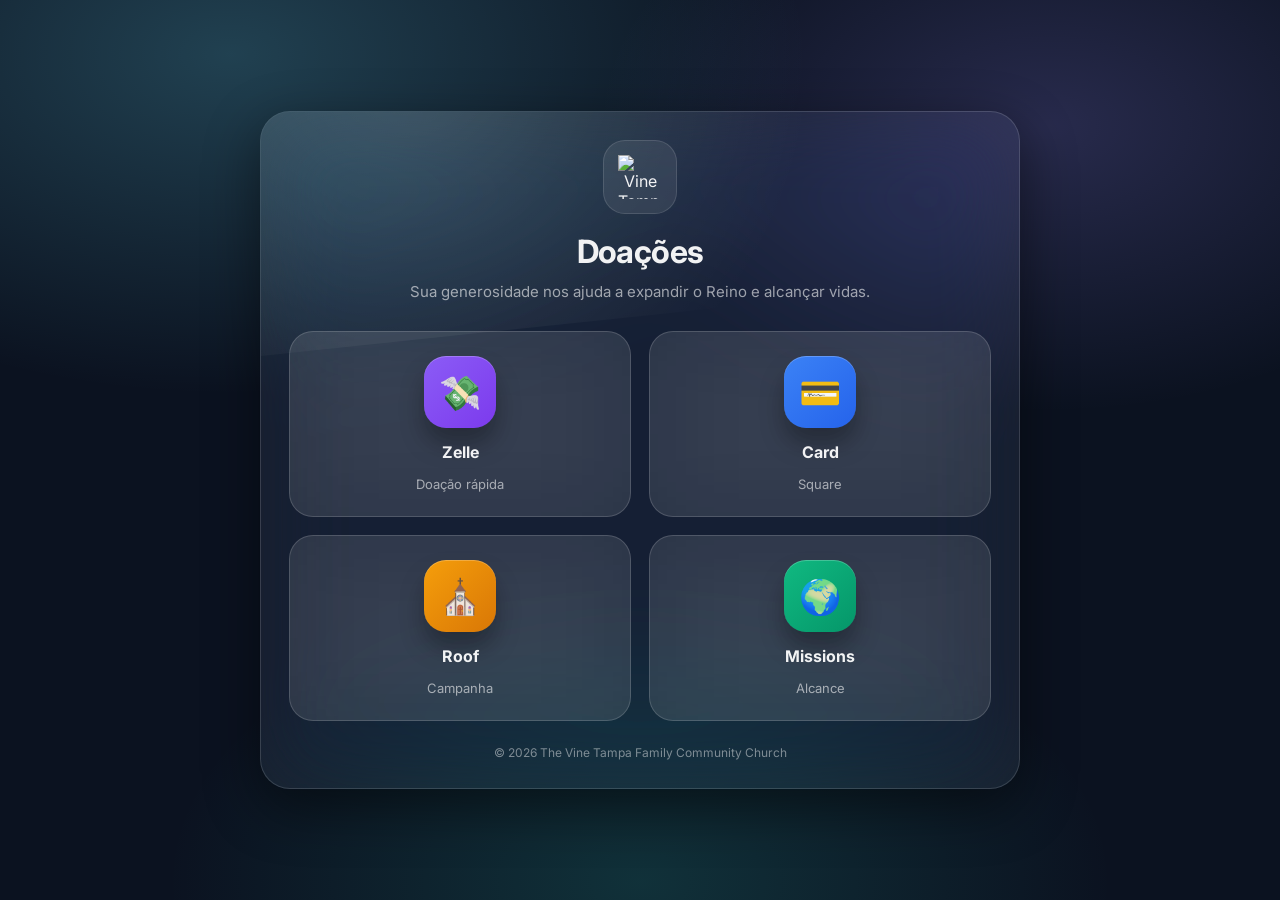
==== donate.html @ d50cf779 "Add donate.html for donation page" ====
<!DOCTYPE html>
<html lang="pt-BR">
<head>
  <meta charset="UTF-8" />
  <meta name="viewport" content="width=device-width, initial-scale=1.0" />
  <title>Doações • Vine Tampa Church</title>

  <link rel="preconnect" href="https://fonts.googleapis.com">
  <link rel="preconnect" href="https://fonts.gstatic.com" crossorigin>

  <link href="https://fonts.googleapis.com/css2?family=Inter:wght@400;500;600;700&display=swap" rel="stylesheet">

  <style>
    :root{
      --bg:#0b1220;
      --text:rgba(255,255,255,.94);
      --muted:rgba(255,255,255,.58);

      --line:rgba(255,255,255,.14);
      --glass:rgba(255,255,255,.06);

      --tile: rgba(255,255,255,.09);
      --tileHover: rgba(255,255,255,.13);

      --shadow: 0 18px 55px rgba(0,0,0,.48);

      --radiusWrap: 30px;
      --radiusCard: 24px;
      --radiusTile: 24px;

      --max: 760px;
    }

    *{
      box-sizing:border-box;
    }

    body{
      margin:0;
      min-height:100vh;
      padding:20px;
      background:
        radial-gradient(1050px 620px at 18% 6%, rgba(110,231,255,.22), transparent 55%),
        radial-gradient(820px 520px at 82% 14%, rgba(155,140,255,.20), transparent 55%),
        radial-gradient(860px 520px at 50% 98%, rgba(45,212,191,.16), transparent 55%),
        var(--bg);

      color:var(--text);
      font-family:Inter, system-ui, sans-serif;
      display:flex;
      justify-content:center;
      align-items:center;
    }

    a{
      text-decoration:none;
      color:inherit;
    }

    .wrapper{
      width:100%;
      max-width:var(--max);
    }

    .card{
      position:relative;
      overflow:hidden;

      border-radius:var(--radiusWrap);
      padding:28px;

      border:1px solid var(--line);

      background:var(--glass);

      backdrop-filter: blur(46px) saturate(1.55);
      -webkit-backdrop-filter: blur(46px) saturate(1.55);

      box-shadow:var(--shadow);
    }

    .card::before{
      content:"";
      position:absolute;
      inset:-30% -10% auto -10%;
      height:60%;
      background: radial-gradient(circle at 25% 30%, rgba(255,255,255,.15), transparent 55%);
      transform: rotate(-6deg);
      pointer-events:none;
    }

    .top{
      text-align:center;
      margin-bottom:28px;
      position:relative;
      z-index:1;
    }

    .logo{
      width:74px;
      height:74px;
      margin:0 auto 18px;

      border-radius:22px;
      padding:14px;

      background:rgba(255,255,255,.08);
      border:1px solid rgba(255,255,255,.12);

      display:flex;
      align-items:center;
      justify-content:center;
    }

    .logo img{
      width:100%;
      height:100%;
      object-fit:contain;
    }

    h1{
      margin:0;
      font-size:32px;
      font-weight:700;
      letter-spacing:-0.02em;
    }

    .subtitle{
      margin-top:10px;
      color:var(--muted);
      font-size:15px;
      line-height:1.5;
    }

    .grid{
      display:grid;
      grid-template-columns:repeat(2,1fr);
      gap:18px;
      position:relative;
      z-index:1;
    }

    .tile{
      position:relative;

      display:flex;
      flex-direction:column;
      align-items:center;
      justify-content:center;
      gap:14px;

      padding:24px 18px;

      border-radius:var(--radiusTile);

      background:var(--tile);

      border:1px solid rgba(255,255,255,.16);

      backdrop-filter: blur(52px) saturate(1.8);

      transition:.2s ease;

      text-align:center;

      overflow:hidden;
    }

    .tile:hover{
      transform:translateY(-3px);
      background:var(--tileHover);
    }

    .icon{
      width:72px;
      height:72px;

      border-radius:22px;

      display:flex;
      align-items:center;
      justify-content:center;

      font-size:34px;

      box-shadow:
        0 16px 24px rgba(0,0,0,.30),
        inset 0 1px 0 rgba(255,255,255,.22);
    }

    .zelle{
      background:linear-gradient(135deg,#8b5cf6,#7c3aed);
    }

    .cardpay{
      background:linear-gradient(135deg,#3b82f6,#2563eb);
    }

    .roof{
      background:linear-gradient(135deg,#f59e0b,#d97706);
    }

    .missions{
      background:linear-gradient(135deg,#10b981,#059669);
    }

    .tile strong{
      font-size:16px;
    }

    .tile span{
      font-size:13px;
      color:var(--muted);
    }

    .footer{
      margin-top:24px;
      text-align:center;
      color:rgba(255,255,255,.45);
      font-size:12px;
      position:relative;
      z-index:1;
    }

    @media(max-width:640px){

      body{
        padding:14px;
      }

      .card{
        padding:22px 18px;
      }

      .grid{
        grid-template-columns:1fr;
      }

      h1{
        font-size:28px;
      }
    }

  </style>
</head>

<body>

  <div class="wrapper">

    <div class="card">

      <div class="top">

        <div class="logo">
          <img src="https://thevinetampa.com/wp-content/uploads/2022/04/vine-logo.png" alt="Vine Tampa Church">
        </div>

        <h1>Doações</h1>

        <div class="subtitle">
          Sua generosidade nos ajuda a expandir o Reino e alcançar vidas.
        </div>

      </div>

      <div class="grid">

        <a class="tile"
           href="https://enroll.zellepay.com/qr-codes?data=eyJuYW1lIjoiVEhFIFZJTkUgVEFNUEEgRkFNSUxZIENPTU1VTklUWSBDSFVSQ0giLCJ0b2tlbiI6InplbGxlQHRoZXZpbmV0YW1wYS5jb20iLCJhY3Rpb24iOiJwYXltZW50In0="
           target="_blank">

          <div class="icon zelle">💸</div>

          <strong>Zelle</strong>
          <span>Doação rápida</span>

        </a>

        <a class="tile"
           href="https://square.link/u/ODwZXzmV"
           target="_blank">

          <div class="icon cardpay">💳</div>

          <strong>Card</strong>
          <span>Square</span>

        </a>

        <a class="tile"
           href="https://square.link/u/XjKMXmUn"
           target="_blank">

          <div class="icon roof">⛪</div>

          <strong>Roof</strong>
          <span>Campanha</span>

        </a>

        <a class="tile"
           href="https://square.link/u/YcXFKBma"
           target="_blank">

          <div class="icon missions">🌍</div>

          <strong>Missions</strong>
          <span>Alcance</span>

        </a>

      </div>

      <div class="footer">
        © 2026 The Vine Tampa Family Community Church
      </div>

    </div>

  </div>

</body>
</html>
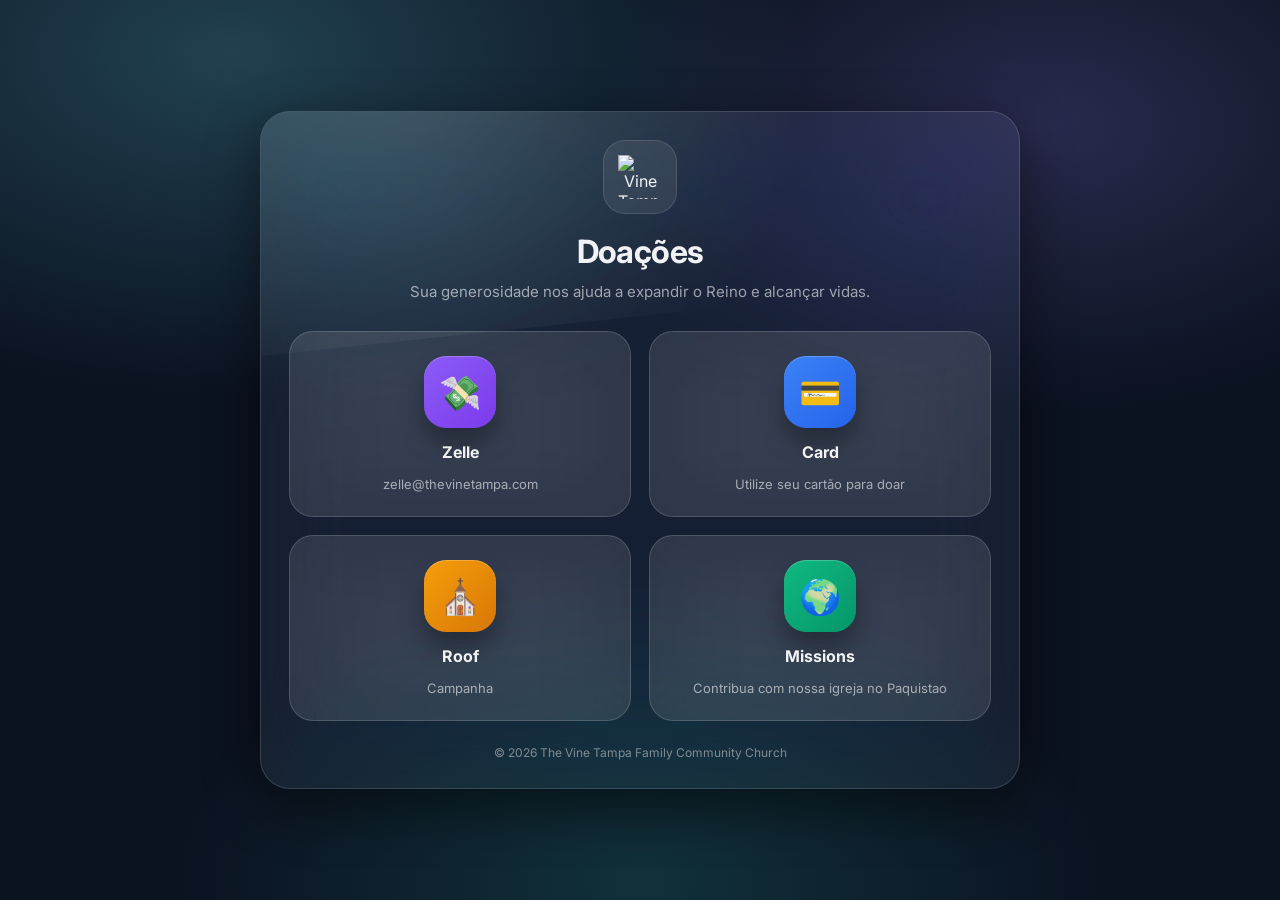
==== commit ab96d083: "Update donation options and descriptions in donate.html" ====
--- a/donate.html
+++ b/donate.html
@@ -273,7 +273,7 @@
           <div class="icon zelle">💸</div>
 
           <strong>Zelle</strong>
-          <span>Doação rápida</span>
+          <span>zelle@thevinetampa.com</span>
 
         </a>
 
@@ -284,7 +284,7 @@
           <div class="icon cardpay">💳</div>
 
           <strong>Card</strong>
-          <span>Square</span>
+          <span>Utilize seu cartão para doar</span>
 
         </a>
 
@@ -306,7 +306,7 @@
           <div class="icon missions">🌍</div>
 
           <strong>Missions</strong>
-          <span>Alcance</span>
+          <span>Contribua com nossa igreja no Paquistao</span>
 
         </a>
 
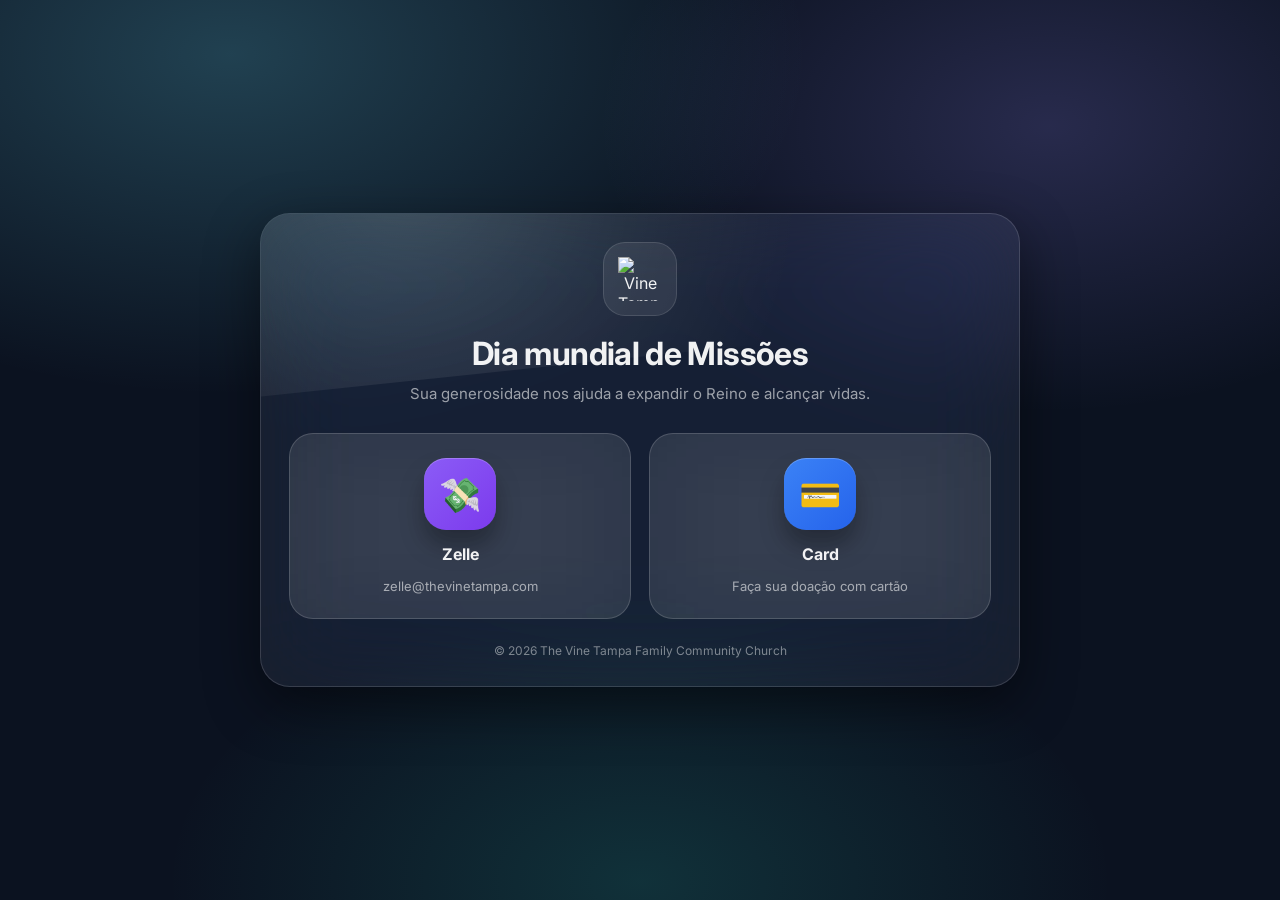
==== commit 2785919c: "Update donation page title and text" ====
--- a/donate.html
+++ b/donate.html
@@ -256,7 +256,7 @@
           <img src="https://thevinetampa.com/wp-content/uploads/2022/04/vine-logo.png" alt="Vine Tampa Church">
         </div>
 
-        <h1>Doações</h1>
+        <h1>Dia mundial de Missões</h1>
 
         <div class="subtitle">
           Sua generosidade nos ajuda a expandir o Reino e alcançar vidas.
@@ -284,29 +284,7 @@
           <div class="icon cardpay">💳</div>
 
           <strong>Card</strong>
-          <span>Utilize seu cartão para doar</span>
-
-        </a>
-
-        <a class="tile"
-           href="https://square.link/u/XjKMXmUn"
-           target="_blank">
-
-          <div class="icon roof">⛪</div>
-
-          <strong>Roof</strong>
-          <span>Campanha</span>
-
-        </a>
-
-        <a class="tile"
-           href="https://square.link/u/YcXFKBma"
-           target="_blank">
-
-          <div class="icon missions">🌍</div>
-
-          <strong>Missions</strong>
-          <span>Contribua com nossa igreja no Paquistao</span>
+          <span>Faça sua doação com cartão</span>
 
         </a>
 
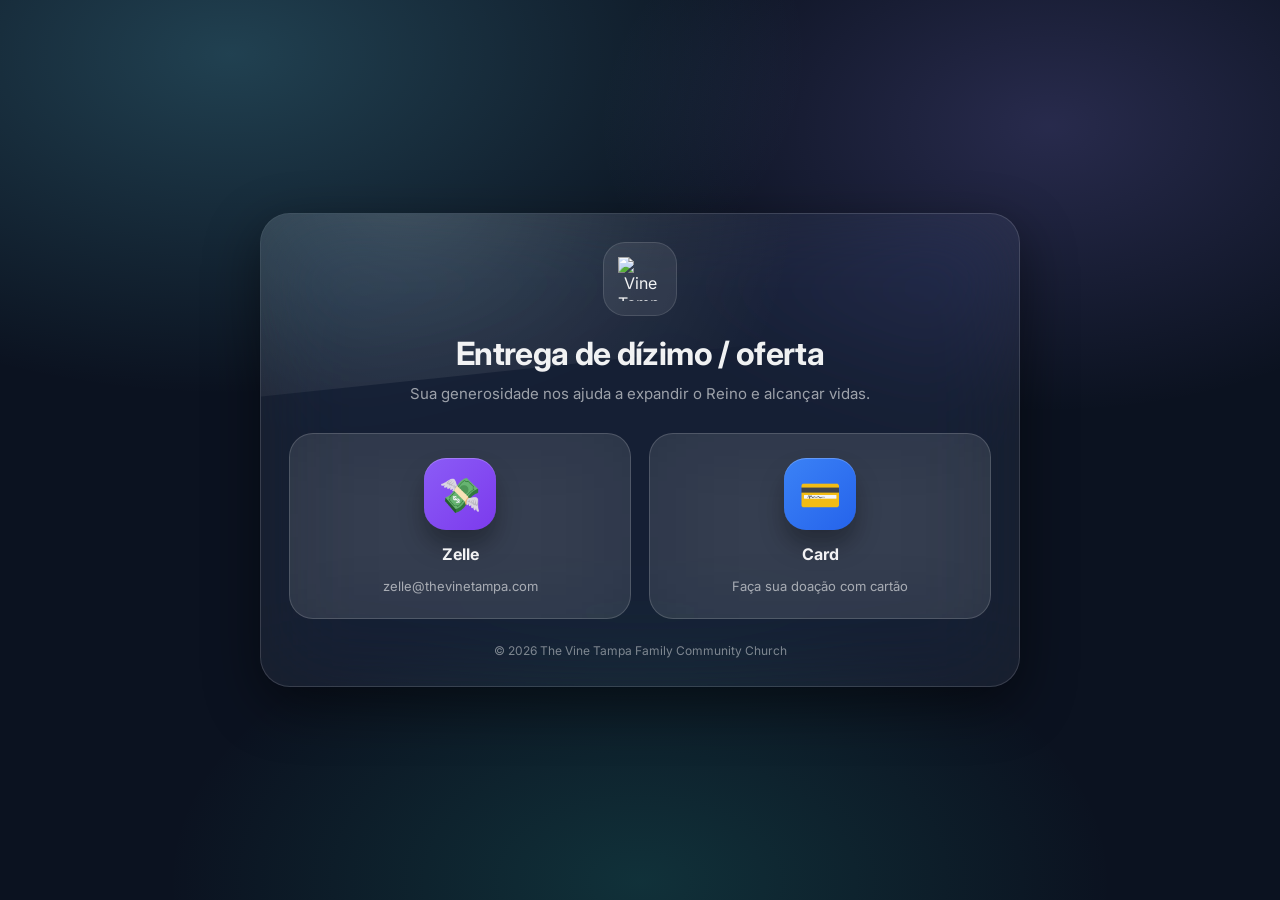
==== commit 579e9a86: "Update logo and heading in donate.html" ====
--- a/donate.html
+++ b/donate.html
@@ -253,10 +253,10 @@
       <div class="top">
 
         <div class="logo">
-          <img src="https://thevinetampa.com/wp-content/uploads/2022/04/vine-logo.png" alt="Vine Tampa Church">
+          <img src="https://thevinetampa.com/logo.png" alt="Vine Tampa Church">
         </div>
 
-        <h1>Dia mundial de Missões</h1>
+        <h1>Entrega de dízimo / oferta</h1>
 
         <div class="subtitle">
           Sua generosidade nos ajuda a expandir o Reino e alcançar vidas.
